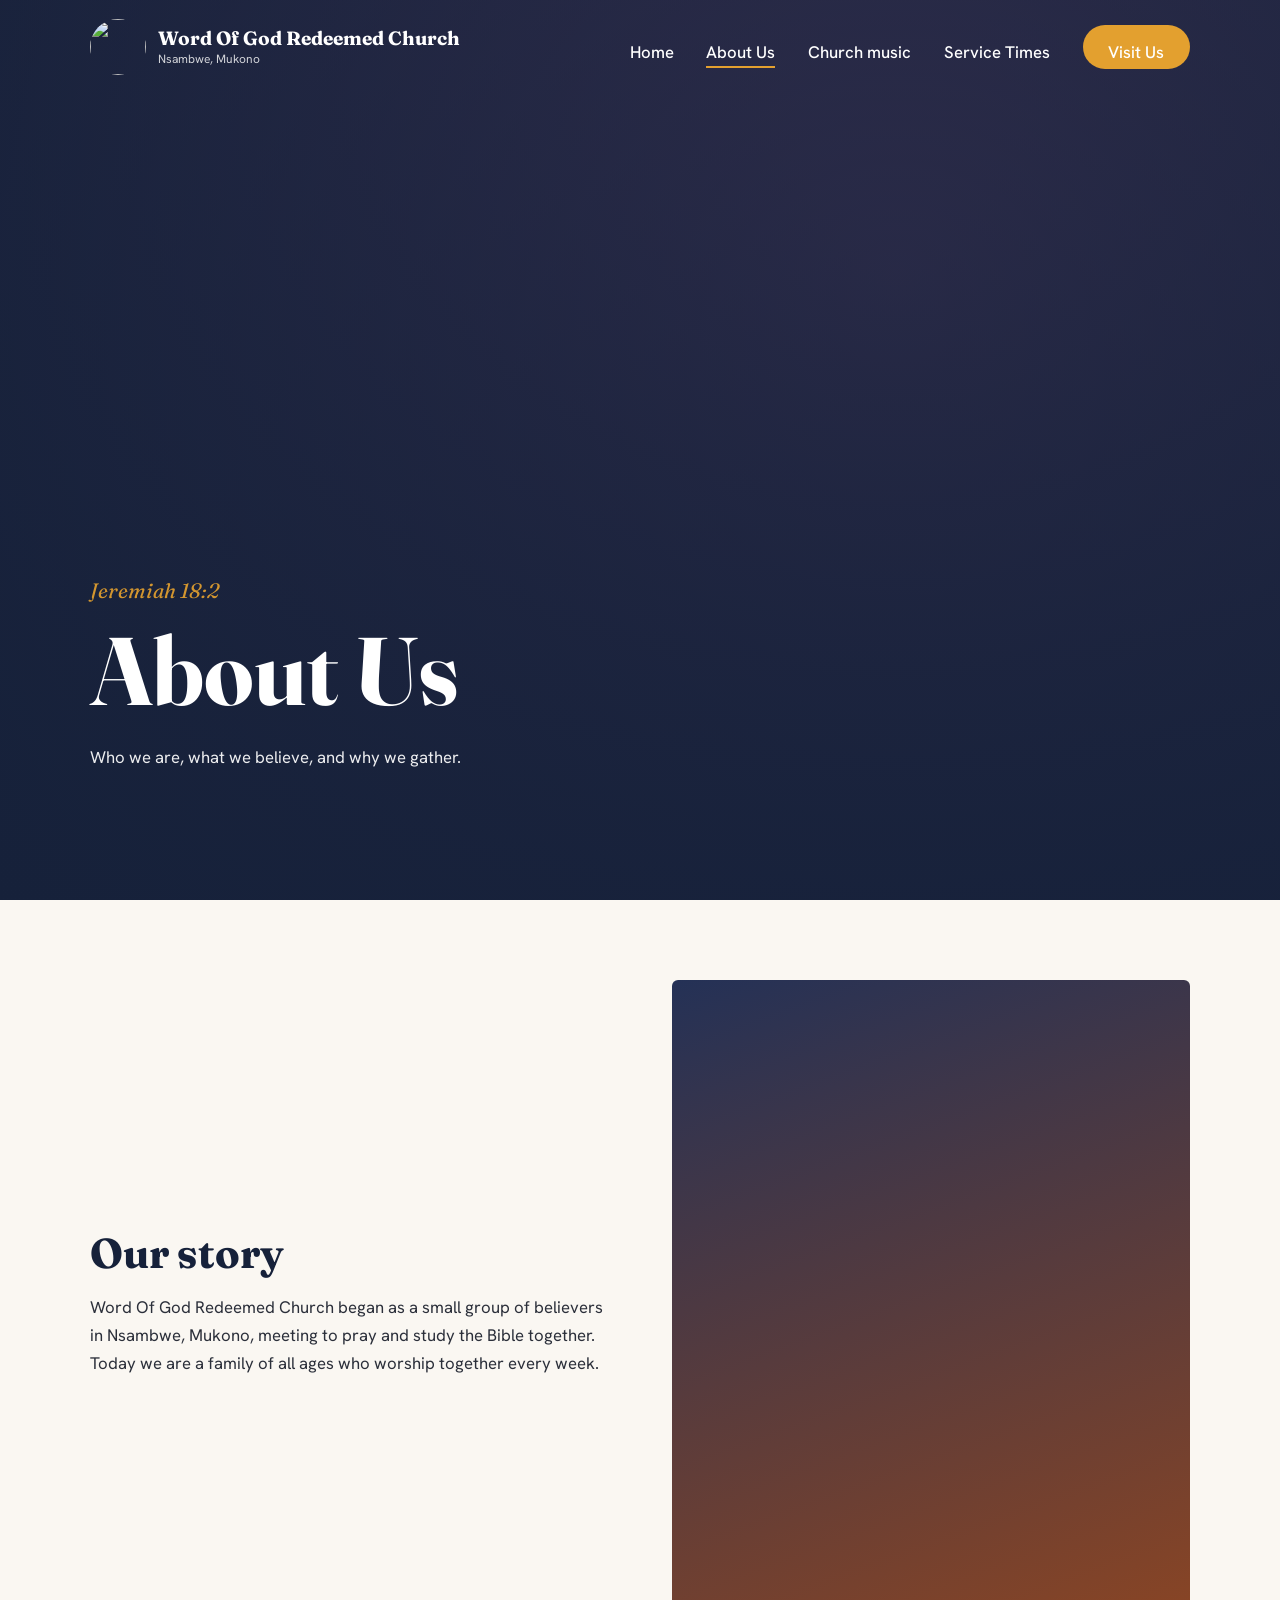
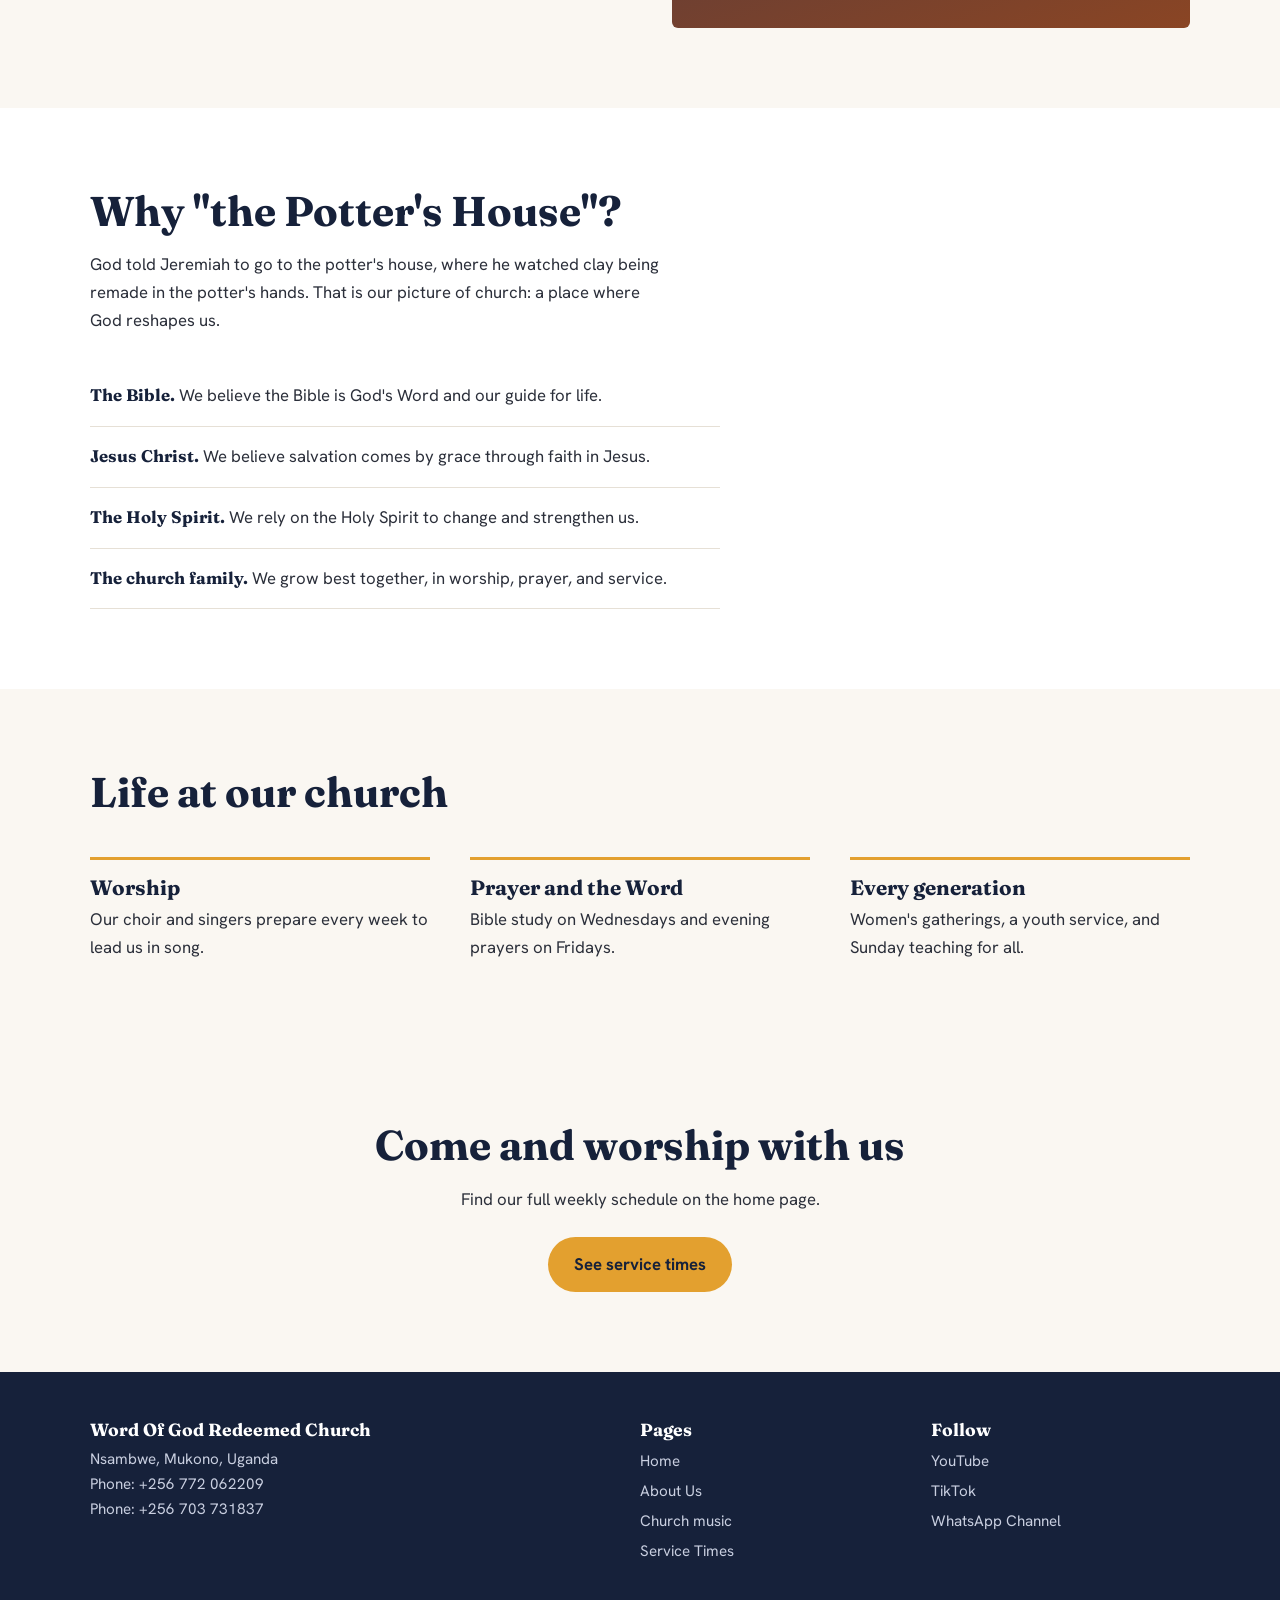
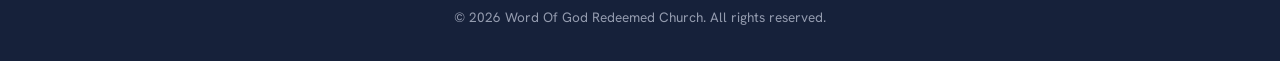
==== about.html @ 4013b298 "Add files via upload" ====
<!DOCTYPE html>
<html lang="en">
<head>
<meta charset="UTF-8">
<meta name="viewport" content="width=device-width, initial-scale=1">
<title>About Us | Word Of God Redeemed Church</title>
<meta name="description" content="Word Of God Redeemed Church, Nsambwe, Mukono, Uganda.">
<link rel="preconnect" href="https://fonts.googleapis.com">
<link rel="preconnect" href="https://fonts.gstatic.com" crossorigin>
<link href="https://fonts.googleapis.com/css2?family=Fraunces:ital,wght@0,600;0,700;1,400&family=Hanken+Grotesk:wght@400;500;700&display=swap" rel="stylesheet">
<link rel="stylesheet" href="style.css">
</head>
<body>
<header class="site-header">
  <div class="wrap">
    <a href="index.html" class="logo"><img class="logo-mark" src="images/logo.png" alt=""><span>Word Of God Redeemed Church<small>Nsambwe, Mukono</small></span></a>
    <input type="checkbox" id="menu-toggle">
    <label for="menu-toggle" class="menu-btn">Menu</label>
    <nav class="nav">
      <a href="index.html">Home</a>
      <a href="about.html" class="active">About Us</a>
      <a href="music.html">Church music</a>
      <a href="index.html#times">Service Times</a>
      <a href="index.html#visit" class="btn">Visit Us</a>
    </nav>
  </div>
</header>
<main>
  <section class="hero1 page-hero">
    <div class="wrap">
      <p class="verse">Jeremiah 18:2</p>
      <h1>About Us</h1>
      <p>Who we are, what we believe, and why we gather.</p>
    </div>
  </section>

  <section>
    <div class="wrap split">
      <div>
        <h2>Our story</h2>
        <p>Word Of God Redeemed Church began as a small group of believers in Nsambwe, Mukono, meeting to pray and study the Bible together. Today we are a family of all ages who worship together every week.</p>
      </div>
      <div class="photo" role="img" aria-label="Our pastor (replace images/about.jpg)" style="background-image:url('images/about.jpg'),linear-gradient(160deg,var(--ink-soft),var(--clay))"></div>
    </div>
  </section>

  <section class="beliefs">
    <div class="wrap">
      <h2>Why "the Potter's House"?</h2>
      <p style="max-width:65ch;margin-bottom:2rem">God told Jeremiah to go to the potter's house, where he watched clay being remade in the potter's hands. That is our picture of church: a place where God reshapes us.</p>
      <ul>
        <li><strong>The Bible.</strong> We believe the Bible is God's Word and our guide for life.</li>
        <li><strong>Jesus Christ.</strong> We believe salvation comes by grace through faith in Jesus.</li>
        <li><strong>The Holy Spirit.</strong> We rely on the Holy Spirit to change and strengthen us.</li>
        <li><strong>The church family.</strong> We grow best together, in worship, prayer, and service.</li>
      </ul>
    </div>
  </section>

  <section>
    <div class="wrap">
      <h2>Life at our church</h2>
      <div class="values">
        <div><h3>Worship</h3><p>Our choir and singers prepare every week to lead us in song.</p></div>
        <div><h3>Prayer and the Word</h3><p>Bible study on Wednesdays and evening prayers on Fridays.</p></div>
        <div><h3>Every generation</h3><p>Women's gatherings, a youth service, and Sunday teaching for all.</p></div>
      </div>
    </div>
  </section>

  <section class="visit" id="visit">
    <div class="wrap">
      <h2>Come and worship with us</h2>
      <p>Find our full weekly schedule on the home page.</p>
      <a href="index.html#times" class="btn">See service times</a>
    </div>
  </section>
</main>
<footer class="site-footer">
  <div class="wrap">
    <div><h3>Word Of God Redeemed Church</h3><p>Nsambwe, Mukono, Uganda<br>Phone: +256 772 062209<br>Phone: +256 703 731837</p></div>
    <div><h3>Pages</h3><a href="index.html">Home</a><a href="about.html">About Us</a><a href="music.html">Church music</a><a href="index.html#times">Service Times</a></div>
    <div><h3>Follow</h3><a href="https://youtube.com/@wordofgodnsambwe?si=QxePmT9dFE-jWxtB">YouTube</a><a href="https://www.tiktok.com/@wordofgodnsambwe?is_from_webapp=1&sender_device=pc">TikTok</a><a href="https://whatsapp.com/channel/0029VbBq7a1LI8YUwOpZNF3e">WhatsApp Channel</a></div>
  </div>
  <p class="copy">&copy; 2026 Word Of God Redeemed Church. All rights reserved.</p>
</footer>
<script src="scroll-reveal.js"></script>
</body>
</html>
---- style.css ----
/* ===== Word Of God Redeemed Church ===== */
:root{
  --ink:#16213a; --ink-soft:#243156; --glaze:#e3a02f; --bone:#faf7f2;
  --clay:#8a4524; --text:#2b2f3a; --muted:#6b7080; --line:#e6e0d6;
  --serif:'Fraunces',Georgia,serif; --sans:'Hanken Grotesk',Arial,sans-serif;
}
*{box-sizing:border-box;margin:0;padding:0}
html{scroll-behavior:smooth}
body{font-family:var(--sans);color:var(--text);background:var(--bone);line-height:1.65;font-size:1.05rem}
img{max-width:100%;display:block}
a{color:inherit}
:focus-visible{outline:3px solid var(--glaze);outline-offset:3px}
h1,h2,h3{font-family:var(--serif);line-height:1.15;color:var(--ink)}
h2{font-size:clamp(1.8rem,4vw,2.6rem);margin-bottom:1rem}
h3{font-size:1.3rem;margin-bottom:.4rem}
.wrap{width:min(1100px,92%);margin-inline:auto}
section{padding:5rem 0}

/* ---- Header / nav (no JavaScript needed) ---- */
.site-header{position:absolute;top:0;left:0;right:0;z-index:10}
.site-header .wrap{display:flex;align-items:center;justify-content:space-between;padding:1.2rem 0}
.logo{display:flex;align-items:center;gap:.75rem;font-family:var(--serif);font-weight:700;font-size:1.2rem;color:#fff;text-decoration:none;line-height:1.1}
.logo-mark{width:56px;height:56px;flex:none;object-fit:cover;border-radius:50%}
.logo small{display:block;font-family:var(--sans);font-weight:400;font-size:.75rem;opacity:.8;margin-top:.2rem}
.nav a{color:#fff;text-decoration:none;margin-left:1.8rem;font-weight:500;padding-bottom:.2rem;border-bottom:2px solid transparent}
.nav a:hover,.nav a.active{border-color:var(--glaze)}
.nav .btn{margin-left:1.8rem;border-bottom:0}
#menu-toggle,.menu-btn{display:none}

/* ---- Buttons ---- */
.btn{display:inline-block;background:var(--glaze);color:var(--ink);padding:.85rem 1.6rem;border-radius:999px;font-weight:700;text-decoration:none;transition:background .2s}
.btn:hover{background:#f0b94f}
.btn.ghost{background:transparent;color:#fff;border:2px solid rgba(255,255,255,.7)}
.btn.ghost:hover{background:rgba(255,255,255,.12)}

/* ---- Hero ---- */
.hero{min-height:100vh;display:flex;align-items:flex-end;color:#fff;padding:0 0 6rem;
  background:linear-gradient(180deg,rgba(22,33,58,.55),rgba(22,33,58,.92)),
  url(/images/hero_background.jpg) center/cover,
  radial-gradient(circle at 70% 30%,#4a3a5e,var(--ink))}
.hero h1{color:#fff;font-size:clamp(2.8rem,8vw,6rem);max-width:12ch;margin-bottom:1.2rem}
.hero .verse{font-family:var(--serif);font-style:italic;font-size:1.3rem;color:var(--glaze);margin-bottom:.4rem}
.hero p{max-width:50ch;margin-bottom:2rem;opacity:.92}
.hero .actions{display:flex;gap:1rem;flex-wrap:wrap}
.page-hero{min-height:55vh;padding-bottom:4rem}
.page-hero h1{font-size:clamp(2.4rem,6vw,4.5rem)}

.hero2{min-height:100vh;display:flex;align-items:flex-end;color:#fff;padding:0 0 6rem;
  background:linear-gradient(180deg,rgba(22,33,58,.55),rgba(22,33,58,.92)),
  url(/images/music.png) center/cover,
  radial-gradient(circle at 70% 30%,#4a3a5e,var(--ink))}

.hero1{min-height:100vh;display:flex;align-items:flex-end;color:#fff;padding:0 0 6rem;
  background:linear-gradient(180deg,rgba(22,33,58,.55),rgba(22,33,58,.92)),
  url(/images/about_us.jpg) center/cover,
  radial-gradient(circle at 70% 30%,#4a3a5e,var(--ink))}
.hero1 h1{color:#fff;font-size:clamp(2.8rem,8vw,6rem);max-width:12ch;margin-bottom:1.2rem}
.hero1 .verse{font-family:var(--serif);font-style:italic;font-size:1.3rem;color:var(--glaze);margin-bottom:.4rem}
.hero1 p{max-width:50ch;margin-bottom:2rem;opacity:.92}
.hero .actions{display:flex;gap:1rem;flex-wrap:wrap}

/* ---- Service times ---- */
.times{background:var(--ink);color:#fff}
.times h2{color:#fff}
.times .intro{color:#c9cfe0;max-width:55ch;margin-bottom:2.5rem}
.day{display:grid;grid-template-columns:150px 1fr;gap:1rem 2rem;padding:1.2rem 0;border-top:1px solid rgba(255,255,255,.18);font-size:.95rem}
.day.last-day{border-bottom:1px solid rgba(255,255,255,.18)}
.day h3{color:var(--glaze);font-size:1.2rem}
.slot{display:flex;justify-content:space-between;gap:1rem;padding:.25rem 0}
.slot span:last-child{color:#c9cfe0;white-space:nowrap}
.social-links{margin-top:3rem;padding-top:2rem;border-top:1px solid rgba(255,255,255,.18)}
.social-links h3{color:#fff;font-size:1.5rem;margin-bottom:.35rem}
.social-links>p{color:#c9cfe0;margin-bottom:1.5rem}
.social-grid{display:grid;grid-template-columns:repeat(3,minmax(0,1fr));gap:1.5rem}
.social-card{overflow:hidden;border:1px solid rgba(255,255,255,.18);border-radius:8px;background:rgba(255,255,255,.05);text-align:center;transition:transform .25s ease,box-shadow .25s ease}
.social-card:hover,.social-card:focus-within{transform:translateY(-6px);box-shadow:0 12px 28px rgba(0,0,0,.3)}
.social-image{position:relative;isolation:isolate;aspect-ratio:16/9;display:grid;place-items:center;color:#fff;font-size:2rem;font-weight:700;letter-spacing:.05em}
.social-image::after{content:"";position:absolute;inset:0;z-index:1;background:linear-gradient(135deg,rgba(22,33,58,.05),rgba(22,33,58,.6));opacity:0;transition:opacity .25s ease;pointer-events:none}
.social-card:hover .social-image::after,.social-card:focus-within .social-image::after{opacity:1}
.social-image.youtube{background:#fff url("images/YouTube_logo.jpg") center/contain no-repeat}
.social-image.tiktok{background:#fff url("images/tiktok.jpg") center/contain no-repeat}
.social-image.whatsapp{background:#fff url("images/WhatsApp.jpg") center/contain no-repeat}
.social-card a{display:block;padding:.85rem 1rem;color:var(--glaze);font-weight:700;text-decoration:none}
.social-card a:hover{padding:.85rem 1rem;color:#fff;background:rgba(255,255,255,.12);transition:background .4s}
.social-card a:hover{color:#b3ff00}

/* ---- Welcome / split ---- */
.split{display:grid;grid-template-columns:1fr 1fr;gap:4rem;align-items:center}
.photo{aspect-ratio:4/5;border-radius:6px;background:
  url('images/pastor.png') center/cover,linear-gradient(160deg,var(--clay),var(--ink-soft))}
.split p+p{margin-top:1rem}
.split .btn{margin-top:1.5rem;background:var(--ink);color:#fff}
.split .btn:hover{background:var(--ink-soft)}

/* ---- Scripture band ---- */
.scripture{background:var(--glaze);text-align:center;padding:4rem 0}
.scripture blockquote{font-family:var(--serif);font-size:clamp(1.6rem,4vw,2.6rem);color:var(--ink);max-width:24ch;margin:auto}
.scripture cite{display:block;margin-top:1rem;font-style:normal;font-weight:700;color:var(--ink)}

/* ---- About page ---- */
.values{display:grid;grid-template-columns:repeat(3,1fr);gap:2.5rem;margin-top:2.5rem}
.values div{border-top:3px solid var(--glaze);padding-top:1rem}
.beliefs{background:#fff}
.beliefs ul{list-style:none;max-width:70ch}
.beliefs li{padding:1rem 0;border-bottom:1px solid var(--line)}
.beliefs strong{font-family:var(--serif);color:var(--ink)}

/* ---- Visit / footer ---- */
.visit{background:var(--bone);text-align:center}
.visit p{max-width:50ch;margin:0 auto 1.5rem}
.site-footer{background:var(--ink);color:#c9cfe0;padding:3rem 0 2rem;font-size:.95rem}
.site-footer .wrap{display:grid;grid-template-columns:2fr 1fr 1fr;gap:2rem}
.site-footer h3{color:#fff;font-size:1.1rem}
.site-footer a{text-decoration:none;display:block;padding:.15rem 0}
.site-footer a:hover{color:var(--glaze)}
.copy{text-align:center;margin-top:2.5rem;font-size:.85rem;opacity:.7}

/* ---- Mobile ---- */
@media (max-width:800px){
  section{padding:3.5rem 0}
  .menu-btn{display:block;color:#fff;font-weight:700;cursor:pointer;border:2px solid rgba(255,255,255,.7);padding:.4rem 1rem;border-radius:999px}
  .logo{gap:.5rem;font-size:1rem}
  .logo-mark{width:44px;height:44px}
  .logo small{font-size:.7rem}
  .nav{display:none;position:absolute;top:100%;left:0;right:0;background:var(--ink);padding:1rem 4%;flex-direction:column}
  #menu-toggle:checked ~ .nav{display:flex}
  .nav a,.nav .btn{margin:0;padding:.8rem 0;display:block}
  .nav .btn{text-align:center;margin-top:.5rem}
  .day{grid-template-columns:1fr;gap:.4rem}
  .social-grid{grid-template-columns:1fr}
  .social-image{aspect-ratio:2/1}
  .split,.values,.site-footer .wrap{grid-template-columns:1fr}
  .split{gap:2rem}
  .photo{aspect-ratio:16/10}
}
@media (prefers-reduced-motion:reduce){html{scroll-behavior:auto}*{transition:none!important}}

/* ---- Church music page ---- */
.music-section{background:linear-gradient(180deg,var(--bone),#fff)}
.music-section h2{color:var(--ink)}
.music-intro{max-width:60ch;color:var(--muted);margin-bottom:2rem}
.music-list{display:grid;grid-template-columns:repeat(2,minmax(0,1fr));gap:1.5rem}
.song{background:#fff;border:1px solid var(--line);border-radius:10px;padding:1.5rem;border-top:4px solid var(--glaze);box-shadow:0 8px 24px rgba(22,33,58,.08)}
.song h3{margin-bottom:.1rem}
.song .meta{color:var(--muted);font-size:.9rem;margin-bottom:1rem}
.song audio,.song video{width:100%;border-radius:6px;display:block}
.song video{background:#000;margin-bottom:.5rem}
.song audio{margin-bottom:.5rem}
.controls{display:flex;flex-wrap:wrap;gap:.6rem;margin-top:.8rem}
.controls button,.controls a{font:inherit;font-weight:700;font-size:.9rem;cursor:pointer;text-decoration:none;padding:.55rem 1rem;border-radius:999px;border:2px solid var(--ink);background:transparent;color:var(--ink)}
.controls button:hover{background:var(--ink);color:#fff}
.controls a.download{background:var(--glaze);border-color:var(--glaze)}
.controls a.download:hover{background:#f0b94f;border-color:#f0b94f}
@media (max-width:800px){.music-list{grid-template-columns:1fr}}

/* ---- Scroll reveal ---- */
.scroll-reveal{opacity:0;transform:translateY(24px);transition:opacity .65s ease,transform .65s ease}
.scroll-reveal.is-visible{opacity:1;transform:translateY(0)}
@media (prefers-reduced-motion:reduce){.scroll-reveal,.scroll-reveal.is-visible{opacity:1;transform:none;transition:none}}
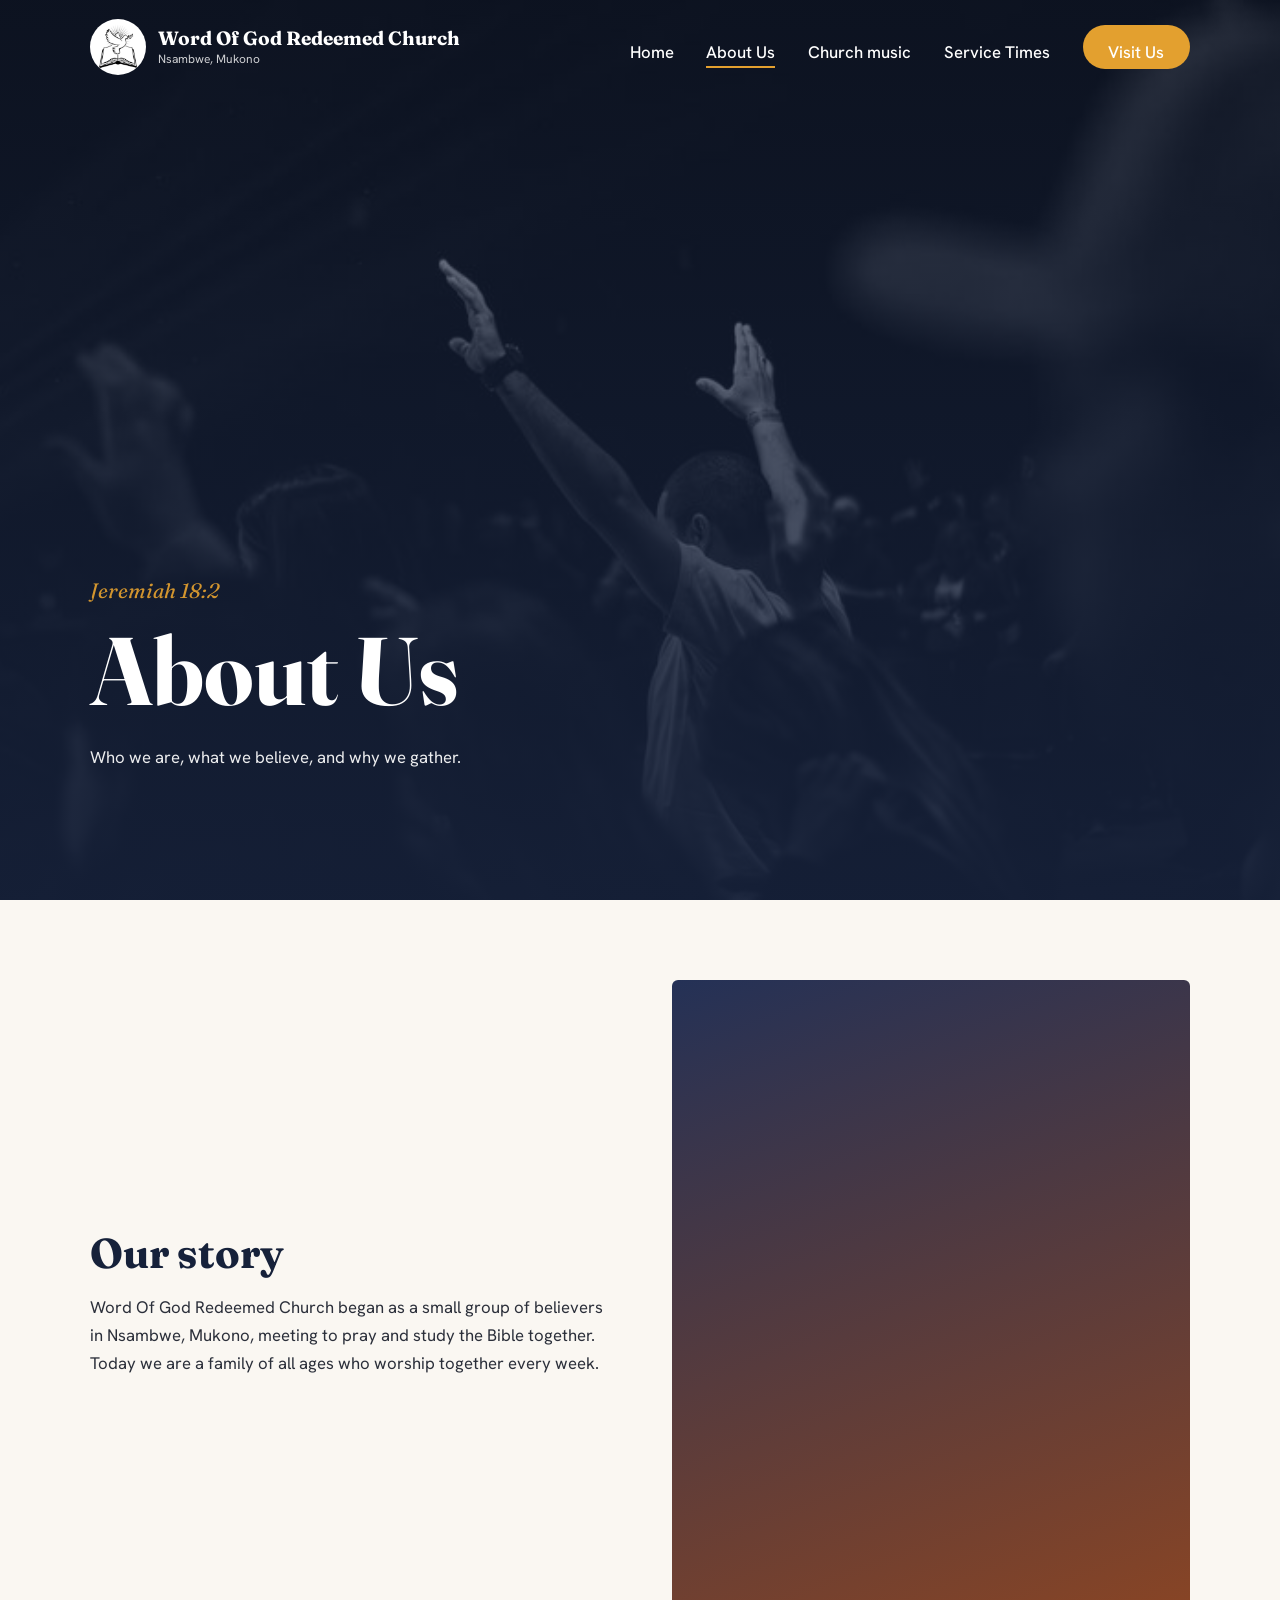
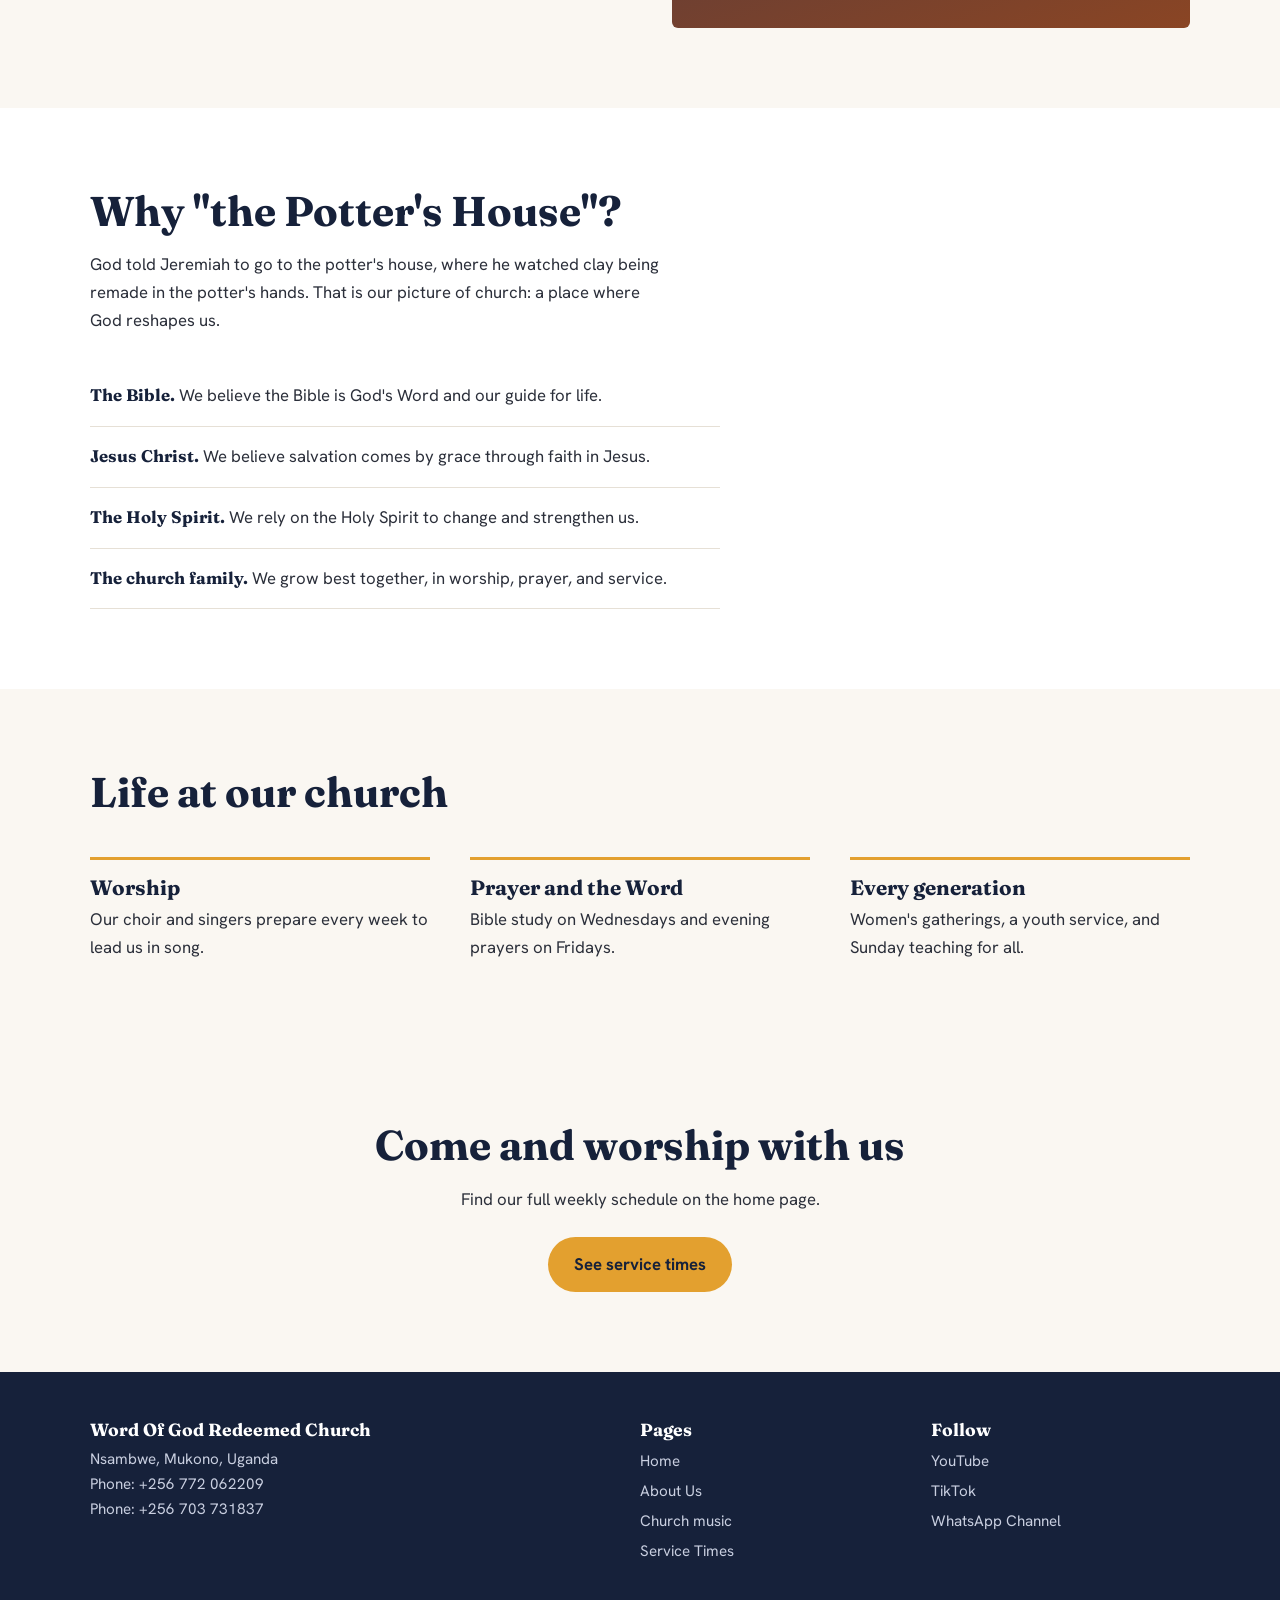
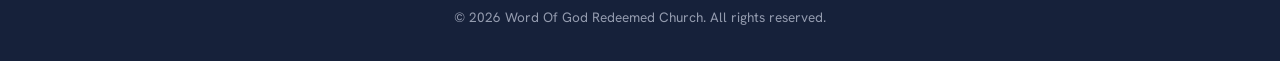
==== commit 3b2188b6: "Update about.html" ====
--- a/about.html
+++ b/about.html
@@ -4,7 +4,29 @@
 <meta charset="UTF-8">
 <meta name="viewport" content="width=device-width, initial-scale=1">
 <title>About Us | Word Of God Redeemed Church</title>
-<meta name="description" content="Word Of God Redeemed Church, Nsambwe, Mukono, Uganda.">
+ <meta name="description" content="Welcome to Word of God Redeemed Church Nsambwe, Mukono, Uganda. Discover our worship services, Bible teaching, prayer meetings, church activities, and Christian fellowship.">
+
+    <meta name="robots" content="index, follow">
+
+    <!-- Replace these URLs with your actual GitHub Pages URLs -->
+    <link rel="canonical"
+          href="https://tcgtech.github.io/WordofGodNsambweUg/">
+
+    <!-- Social media sharing -->
+    <meta property="og:type" content="website">
+    <meta property="og:site_name"
+          content="Word of God Redeemed Church Nsambwe">
+    <meta property="og:title"
+          content="Word of God Redeemed Church Nsambwe">
+    <meta property="og:description"
+          content="Join us for worship, prayer, Bible teaching, and Christian fellowship in Nsambwe, Mukono, Uganda.">
+    <meta property="og:url"
+          content="https://YOUR-USERNAME.github.io/YOUR-REPOSITORY/">
+    <meta property="og:image"
+          content="https://YOUR-USERNAME.github.io/YOUR-REPOSITORY/images/church-cover.jpg">
+
+    <!-- Keep your existing CSS links and other head elements here -->
+
 <link rel="preconnect" href="https://fonts.googleapis.com">
 <link rel="preconnect" href="https://fonts.gstatic.com" crossorigin>
 <link href="https://fonts.googleapis.com/css2?family=Fraunces:ital,wght@0,600;0,700;1,400&family=Hanken+Grotesk:wght@400;500;700&display=swap" rel="stylesheet">
--- a/style.css
+++ b/style.css
@@ -36,7 +36,7 @@
 /* ---- Hero ---- */
 .hero{min-height:100vh;display:flex;align-items:flex-end;color:#fff;padding:0 0 6rem;
   background:linear-gradient(180deg,rgba(22,33,58,.55),rgba(22,33,58,.92)),
-  url(/images/hero_background.jpg) center/cover,
+  url(images/hero_background.jpg) center/cover,
   radial-gradient(circle at 70% 30%,#4a3a5e,var(--ink))}
 .hero h1{color:#fff;font-size:clamp(2.8rem,8vw,6rem);max-width:12ch;margin-bottom:1.2rem}
 .hero .verse{font-family:var(--serif);font-style:italic;font-size:1.3rem;color:var(--glaze);margin-bottom:.4rem}
@@ -47,12 +47,12 @@
 
 .hero2{min-height:100vh;display:flex;align-items:flex-end;color:#fff;padding:0 0 6rem;
   background:linear-gradient(180deg,rgba(22,33,58,.55),rgba(22,33,58,.92)),
-  url(/images/music.png) center/cover,
+  url(images/music.png) center/cover,
   radial-gradient(circle at 70% 30%,#4a3a5e,var(--ink))}
 
 .hero1{min-height:100vh;display:flex;align-items:flex-end;color:#fff;padding:0 0 6rem;
   background:linear-gradient(180deg,rgba(22,33,58,.55),rgba(22,33,58,.92)),
-  url(/images/about_us.jpg) center/cover,
+  url(images/about_us.jpg) center/cover,
   radial-gradient(circle at 70% 30%,#4a3a5e,var(--ink))}
 .hero1 h1{color:#fff;font-size:clamp(2.8rem,8vw,6rem);max-width:12ch;margin-bottom:1.2rem}
 .hero1 .verse{font-family:var(--serif);font-style:italic;font-size:1.3rem;color:var(--glaze);margin-bottom:.4rem}
